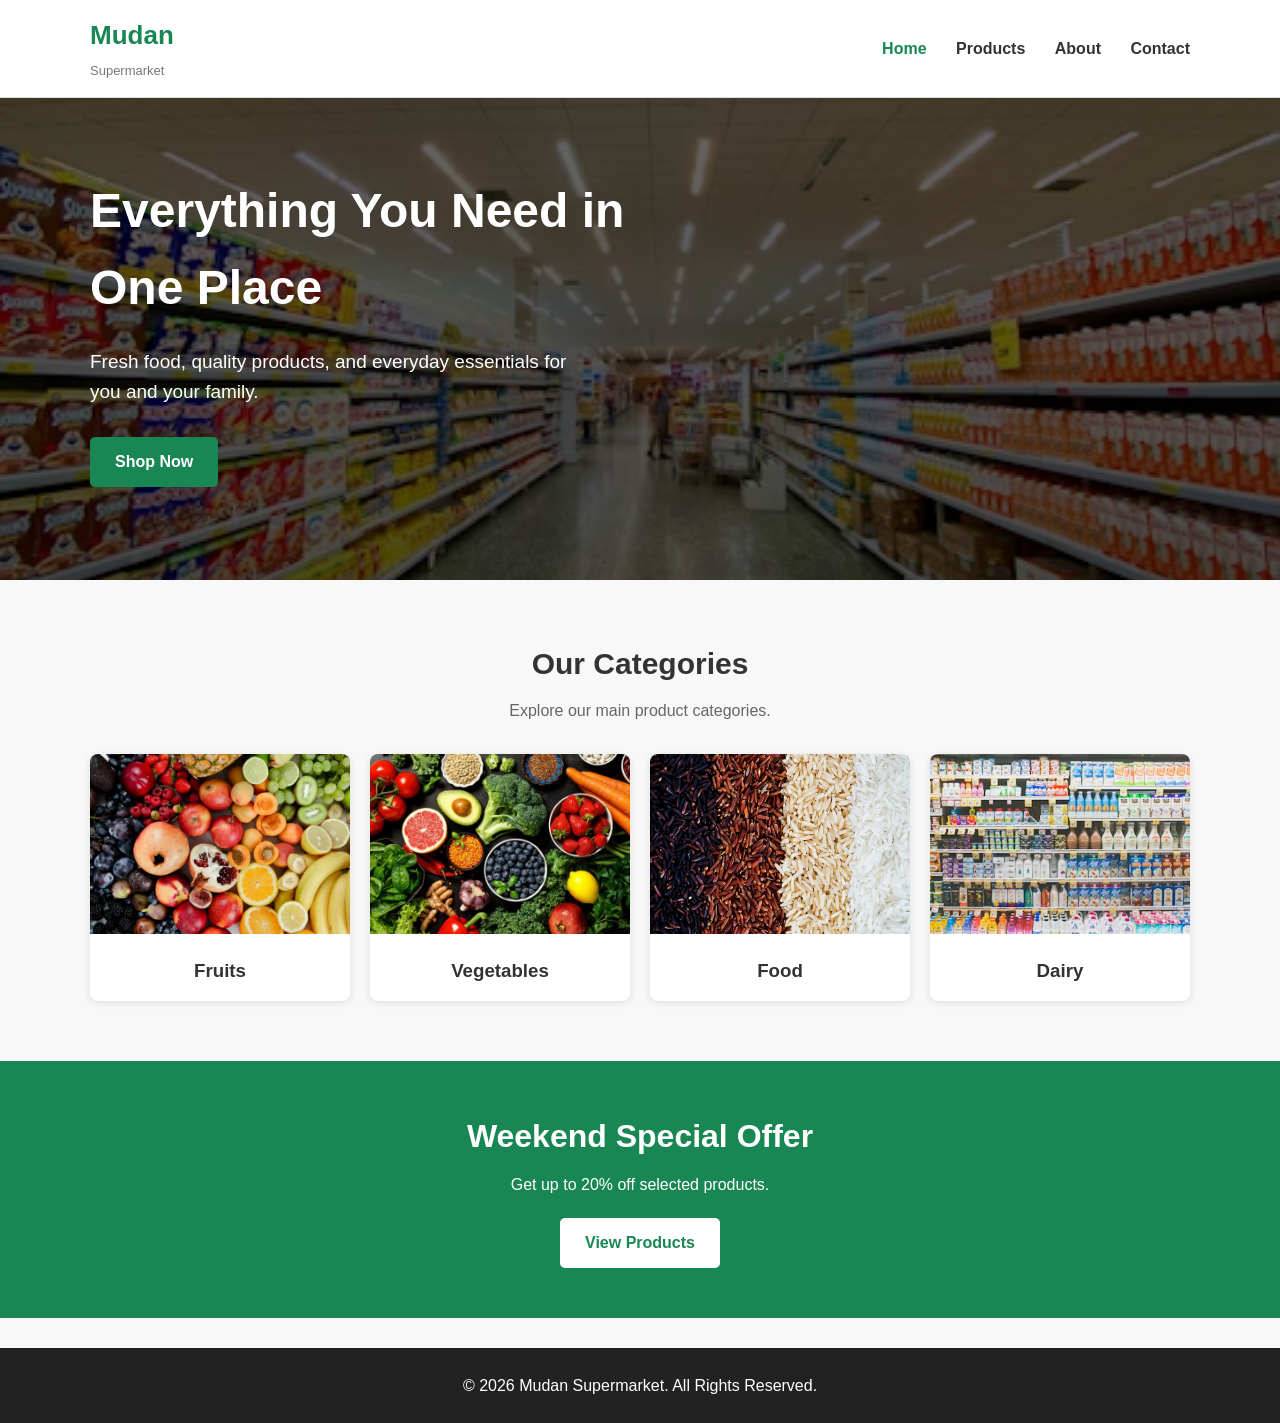
==== index.html @ 9999d966 "first commit" ====
<!DOCTYPE html>
<html lang="en">
<head>
    <meta charset="UTF-8">
    <meta name="viewport" content="width=device-width, initial-scale=1.0">
    <title>Mudan Supermarket - Home</title>
    <link rel="stylesheet" href="Stylesheet.css">
</head>

<body>

    <header>
        <div class="container">
            <div class="logo">
                <h2>Mudan</h2>
                <span>Supermarket</span>
            </div>

            <nav>
                <a href="index.html" class="active">Home</a>
                <a href="products.html">Products</a>
                <a href="about.html">About</a>
                <a href="contact.html">Contact</a>
            </nav>
        </div>
    </header>

    <main>

        <section class="hero">
            <div class="hero-content">
                <h1>Everything You Need in One Place</h1>
                <p>
                    Fresh food, quality products, and everyday essentials
                    for you and your family.
                </p>
                <a href="products.html" class="btn">Shop Now</a>
            </div>
        </section>

        <section class="categories container">
            <h2>Our Categories</h2>
            <p>Explore our main product categories.</p>

            <div class="category-grid">

                <div class="category-card">
                    <img src="Web-images/freshfruit.webp" alt="Fresh fruits">
                    <h3>Fruits</h3>
                </div>

                <div class="category-card">
                    <img src="Web-images/freshvegatable.webp" alt="Fresh vegetables">
                    <h3>Vegetables</h3>
                </div>

                <div class="category-card">
                    <img src="Web-images/rice.avif" alt="Rice">
                    <h3>Food</h3>
                </div>

                <div class="category-card">
                    <img src="Web-images/Dairy.avif" alt="Milk">
                    <h3>Dairy</h3>
                </div>

            </div>
        </section>

        <section class="offer">
            <div class="container">
                <h2>Weekend Special Offer</h2>
                <p>Get up to 20% off selected products.</p>
                <a href="products.html" class="btn">View Products</a>
            </div>
        </section>

    </main>

    <footer>
        <p>&copy; 2026 Mudan Supermarket. All Rights Reserved.</p>
    </footer>

</body>
</html>
---- Stylesheet.css ----
/* =========================
   General Styles
========================= */

* {
    margin: 0;
    padding: 0;
    box-sizing: border-box;
}

body {
    font-family: Arial, sans-serif;
    line-height: 1.6;
    color: #333;
    background-color: #f8f8f8;
    padding-top: 80px;
}

.container {
    width: 90%;
    max-width: 1100px;
    margin: auto;
}

a {
    text-decoration: none;
}


/* =========================
   Header
========================= */

header {
    background-color: #ffffff;
    border-bottom: 1px solid #ddd;
    padding: 15px 0;
    position: fixed;
    top: 0;
    left: 0;
    width: 100%;
    z-index: 1000;
}

header .container {
    display: flex;
    
    justify-content: space-between;
    align-items: center;
}

.logo h2 {
    color: #198754;
    font-size: 26px;
}

.logo span {
    font-size: 13px;
    color: #777;
}

nav a {
    color: #333;
    margin-left: 25px;
    font-weight: bold;
}

nav a:hover,
nav a.active {
    color: #198754;
}


/* =========================
   Hero
========================= */

.hero {
    min-height: 500px;
    background-image:linear-gradient(rgba(0,0,0,0.6), rgba(0,0,0,0.7)), url("Web-images/hero-backgroud.avif");
    background-size: cover;
    background-position: center;
    display: flex;
    align-items: center;
}

.hero-content {
    width: 90%;
    max-width: 1100px;
    margin: auto;
}

.hero-content h1 {
    max-width: 550px;
    font-size: 48px;
    color: white;
    margin-bottom: 20px;
}

.hero-content p {
    max-width: 500px;
    font-size: 19px;
    color: white;
    margin-bottom: 30px;
}

.btn {
    display: inline-block;
    background-color: #198754;
    color: white;
    padding: 12px 25px;
    border-radius: 5px;
    font-weight: bold;
}

.btn:hover {
    background-color: #146c43;
}


/* =========================
   Categories
========================= */

.categories {
    padding: 60px 0;
    text-align: center;
}

.categories > h2,
.values h2 {
    font-size: 30px;
    margin-bottom: 10px;
}

.categories > p {
    margin-bottom: 30px;
    color: #666;
}

.category-grid {
    display: grid;
    grid-template-columns: repeat(4, 1fr);
    gap: 20px;
}

.category-card {
    background-color: white;
    border-radius: 8px;
    overflow: hidden;
    box-shadow: 0 2px 8px rgba(0, 0, 0, 0.1);
}

.category-card img {
    width: 100%;
    height: 180px;
    object-fit: cover;
}

.category-card h3 {
    padding: 15px;
}


/* =========================
   Offer
========================= */

.offer {
    background-color: #198754;
    color: white;
    text-align: center;
    padding: 50px 0;
}

.offer h2 {
    font-size: 32px;
    margin-bottom: 10px;
}

.offer p {
    margin-bottom: 20px;
}

.offer .btn {
    background-color: white;
    color: #198754;
}


/* =========================
   Page Title
========================= */

.page-title {
    background-color: #198754;
    color: white;
    text-align: center;
    padding: 60px 20px;
}

.page-title h1 {
    font-size: 40px;
    margin-bottom: 10px;
}


/* =========================
   Products
========================= */

.products {
    padding: 60px 0;
}

.product-grid {
    display: grid;
    grid-template-columns: repeat(4, 1fr);
    gap: 25px;
}

.product-card {
    background-color: white;
    padding-bottom: 20px;
    text-align: center;
    border-radius: 8px;
    overflow: hidden;
    box-shadow: 0 2px 8px rgba(0, 0, 0, 0.1);
}

.product-card img {
    width: 100%;
    height: 220px;
    object-fit: cover;
}

.product-card h3 {
    margin-top: 15px;
}

.product-card p {
    color: #666;
    padding: 5px 15px;
}

.product-card h4 {
    color: #198754;
    font-size: 20px;
    margin: 10px;
}

.product-card button,
.contact-form button {
    background-color: #198754;
    color: white;
    border: none;
    padding: 10px 20px;
    border-radius: 5px;
    cursor: pointer;
}

.product-card button:hover,
.contact-form button:hover {
    background-color: #146c43;
}


/* =========================
   About
========================= */

.about {
    padding: 60px 0;
    display: grid;
    grid-template-columns: 2fr 1fr;
    gap: 40px;
}

.about h2,
.mission h2 {
    color: #198754;
    margin-bottom: 15px;
}

.about p {
    margin-bottom: 15px;
}

.mission {
    background-color: white;
    padding: 25px;
    border-left: 5px solid #198754;
    box-shadow: 0 2px 8px rgba(0, 0, 0, 0.1);
}

.values {
    background-color: white;
    padding: 60px 0;
    text-align: center;
}

.value-grid {
    display: grid;
    grid-template-columns: repeat(3, 1fr);
    gap: 25px;
    margin-top: 30px;
}

.value-grid div {
    padding: 25px;
    border: 1px solid #ddd;
    border-radius: 8px;
}

.value-grid h3 {
    color: #198754;
    margin-bottom: 10px;
}


/* =========================
   Contact
========================= */

.contact {
    padding: 60px 0;
    display: grid;
    grid-template-columns: 1fr 1fr;
    gap: 50px;
}

.contact-info h2,
.contact-form h2 {
    color: #198754;
    margin-bottom: 20px;
}

.contact-info p {
    margin-bottom: 20px;
}

form {
    display: flex;
    flex-direction: column;
}

form label {
    margin-bottom: 5px;
    font-weight: bold;
}

form input,
form textarea {
    padding: 12px;
    margin-bottom: 20px;
    border: 1px solid #ccc;
    border-radius: 5px;
    font-family: inherit;
}

form button {
    font-size: 16px;
}


/* =========================
   Footer
========================= */

footer {
    background-color: #222;
    color: white;
    text-align: center;
    padding: 25px;
    margin-top: 30px;
}


/* =========================
   Responsive Design
========================= */

@media (max-width: 768px) {

    header .container {
        flex-direction: column;
        gap: 15px;
    }

    nav a {
        margin: 0 7px;
    }

    .hero-content h1 {
        font-size: 36px;
    }

    .category-grid {
        grid-template-columns: repeat(2, 1fr);
    }

    .product-grid {
        grid-template-columns: repeat(2, 1fr);
    }

    .about,
    .contact {
        grid-template-columns: 1fr;
    }

    .value-grid {
        grid-template-columns: 1fr;
    }
}


@media (max-width: 500px) {

    .category-grid,
    .product-grid {
        grid-template-columns: 1fr;
    }

    .hero {
        min-height: 400px;
    }

    .hero-content h1 {
        font-size: 30px;
    }
}


.products {
    padding: 60px 0;
}

.product-section {
    padding: 60px 0;
}

.product-section h2 {
    text-align: center;
    color: #198754;
    font-size: 30px;
    margin-bottom: 30px;
}

.product-grid {
    display: grid;
    grid-template-columns: repeat(4, 1fr);
    gap: 25px;
}
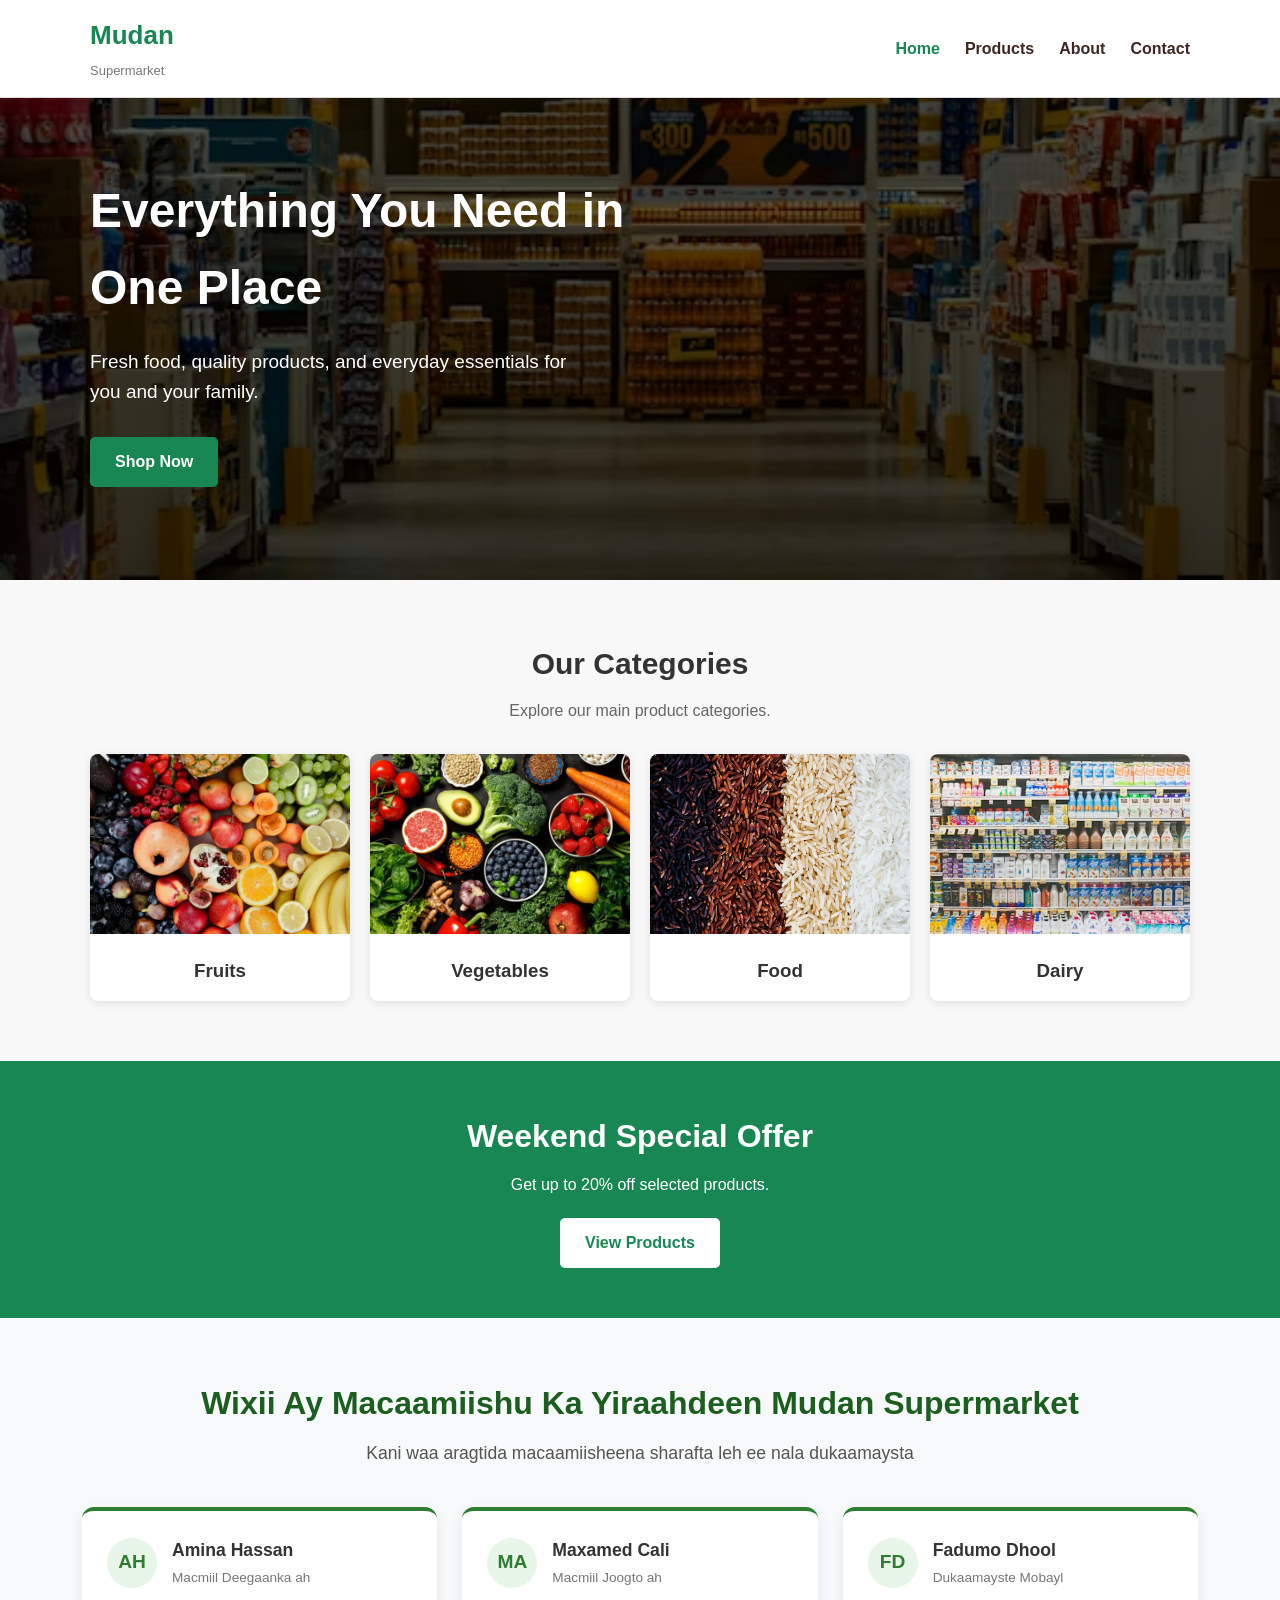
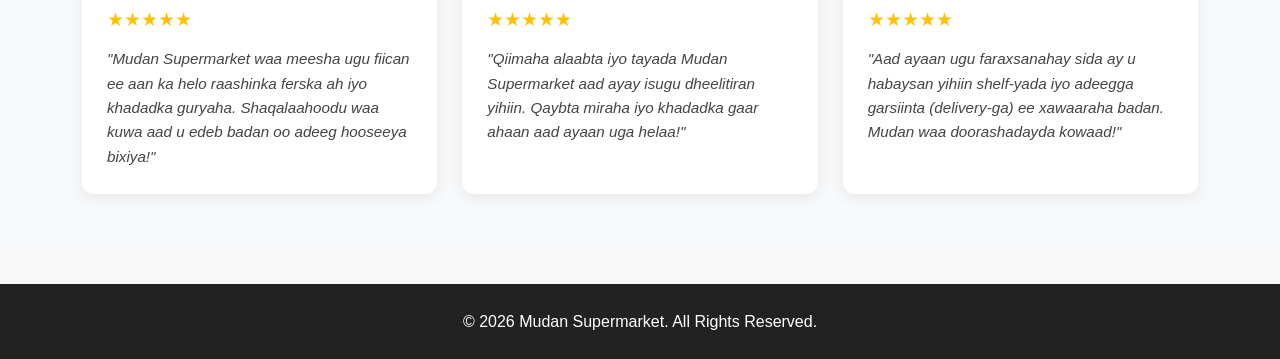
==== commit e23b431d: "Edited website" ====
--- a/index.html
+++ b/index.html
@@ -9,21 +9,28 @@
 
 <body>
 
-    <header>
-        <div class="container">
-            <div class="logo">
-                <h2>Mudan</h2>
-                <span>Supermarket</span>
-            </div>
+<header>
+    <div class="container nav-container">
 
-            <nav>
-                <a href="index.html" class="active">Home</a>
-                <a href="products.html">Products</a>
-                <a href="about.html">About</a>
-                <a href="contact.html">Contact</a>
-            </nav>
+        <div class="logo">
+            <h2>Mudan</h2>
+            <span>Supermarket</span>
         </div>
-    </header>
+
+        <!-- Hamburger Button -->
+        <button class="menu-toggle" id="menuToggle">
+            ☰
+        </button>
+
+        <nav id="navMenu">
+            <a href="index.html" class="active">Home</a>
+            <a href="products.html">Products</a>
+            <a href="about.html">About</a>
+            <a href="contact.html">Contact</a>
+        </nav>
+
+    </div>
+</header>
 
     <main>
 
@@ -77,9 +84,81 @@
 
     </main>
 
+
+<!-- Testimonials Section -->
+<section class="testimonials-section">
+  <div class="container">
+    <h2 class="section-title">Wixii Ay Macaamiishu Ka Yiraahdeen Mudan Supermarket</h2>
+    <p class="section-subtitle">Kani waa aragtida macaamiisheena sharafta leh ee nala dukaamaysta</p>
+
+    <div class="testimonials-grid">
+      
+      <!-- Testimonial Card 1 -->
+      <div class="testimonial-card">
+        <div class="user-info">
+          <div class="user-avatar">AH</div>
+          <div>
+            <h3 class="user-name">Amina Hassan</h3>
+            <span class="user-role">Macmiil Deegaanka ah</span>
+          </div>
+        </div>
+        <div class="rating">★★★★★</div>
+        <p class="testimonial-text">
+          "Mudan Supermarket waa meesha ugu fiican ee aan ka helo raashinka ferska ah iyo khadadka guryaha. Shaqalaahoodu waa kuwa aad u edeb badan oo adeeg hooseeya bixiya!"
+        </p>
+      </div>
+
+      <!-- Testimonial Card 2 -->
+      <div class="testimonial-card">
+        <div class="user-info">
+          <div class="user-avatar">MA</div>
+          <div>
+            <h3 class="user-name">Maxamed Cali</h3>
+            <span class="user-role">Macmiil Joogto ah</span>
+          </div>
+        </div>
+        <div class="rating">★★★★★</div>
+        <p class="testimonial-text">
+          "Qiimaha alaabta iyo tayada Mudan Supermarket aad ayay isugu dheelitiran yihiin. Qaybta miraha iyo khadadka gaar ahaan aad ayaan uga helaa!"
+        </p>
+      </div>
+
+      <!-- Testimonial Card 3 -->
+      <div class="testimonial-card">
+        <div class="user-info">
+          <div class="user-avatar">FD</div>
+          <div>
+            <h3 class="user-name">Fadumo Dhool</h3>
+            <span class="user-role">Dukaamayste Mobayl</span>
+          </div>
+        </div>
+        <div class="rating">★★★★★</div>
+        <p class="testimonial-text">
+          "Aad ayaan ugu faraxsanahay sida ay u habaysan yihiin shelf-yada iyo adeegga garsiinta (delivery-ga) ee xawaaraha badan. Mudan waa doorashadayda kowaad!"
+        </p>
+      </div>
+
+    </div>
+  </div>
+</section>
+
+
+
+
     <footer>
         <p>&copy; 2026 Mudan Supermarket. All Rights Reserved.</p>
     </footer>
+<script>
+    const menuToggle =
+        document.getElementById("menuToggle");
+
+    const navMenu =
+        document.getElementById("navMenu");
+
+    menuToggle.addEventListener("click", function () {
+        navMenu.classList.toggle("show");
+    });
+</script>
 
 </body>
 </html>
--- a/Stylesheet.css
+++ b/Stylesheet.css
@@ -31,10 +31,15 @@
    Header
 ========================= */
 
+/* =========================
+   HEADER / NAVIGATION
+========================= */
+
 header {
-    background-color: #ffffff;
+    background-color: #fff;
     border-bottom: 1px solid #ddd;
     padding: 15px 0;
+
     position: fixed;
     top: 0;
     left: 0;
@@ -42,9 +47,8 @@
     z-index: 1000;
 }
 
-header .container {
+.nav-container {
     display: flex;
-    
     justify-content: space-between;
     align-items: center;
 }
@@ -59,8 +63,13 @@
     color: #777;
 }
 
+nav {
+    display: flex;
+    align-items: center;
+}
+
 nav a {
-    color: #333;
+    color: #3e2723;
     margin-left: 25px;
     font-weight: bold;
 }
@@ -70,6 +79,15 @@
     color: #198754;
 }
 
+/* Hamburger button */
+.menu-toggle {
+    display: none;
+    background: none;
+    border: none;
+    font-size: 30px;
+    color: #6f4e37;
+    cursor: pointer;
+}
 
 /* =========================
    Hero
@@ -77,7 +95,7 @@
 
 .hero {
     min-height: 500px;
-    background-image:linear-gradient(rgba(0,0,0,0.6), rgba(0,0,0,0.7)), url("Web-images/hero-backgroud.avif");
+    background-image:linear-gradient(rgba(0,0,0,0.6), rgba(0,0,0,0.7)), url("Web-images/aheros.avif");
     background-size: cover;
     background-position: center;
     display: flex;
@@ -411,6 +429,58 @@
     .value-grid {
         grid-template-columns: 1fr;
     }
+
+    @media (max-width: 768px) {
+
+    .nav-container {
+        position: relative;
+    }
+
+    .menu-toggle {
+        display: block;
+    }
+
+    nav {
+        display: none;
+        position: absolute;
+        top: 65px;
+        left: 0;
+        width: 100%;
+        background-color: white;
+        flex-direction: column;
+        padding: 15px 0;
+        box-shadow: 0 3px 8px rgba(0, 0, 0, 0.1);
+    }
+
+    nav.show {
+        display: flex;
+    }
+
+    nav a {
+        margin: 10px 0;
+    }
+
+    .hero-content h1 {
+        font-size: 38px;
+    }
+
+    .feature-grid {
+        grid-template-columns: repeat(2, 1fr);
+    }
+
+    .product-grid {
+        grid-template-columns: repeat(2, 1fr);
+    }
+
+    .about-grid,
+    .contact-grid {
+        grid-template-columns: 1fr;
+    }
+
+    .value-grid {
+        grid-template-columns: 1fr;
+    }
+}
 }
 
 
@@ -430,7 +500,7 @@
     }
 }
 
-
+/* products card */
 .products {
     padding: 60px 0;
 }
@@ -450,4 +520,104 @@
     display: grid;
     grid-template-columns: repeat(4, 1fr);
     gap: 25px;
+}
+/* Testimonials Section */
+/* ===================================================
+   MUDAN SUPERMARKET - TESTIMONIALS SECTION CSS
+   =================================================== */
+
+.testimonials-section {
+  background-color: #f8f9fa;
+  padding: 60px 20px;
+  font-family: Arial, sans-serif;
+}
+
+.testimonials-section .container {
+  max-width: 1200px;
+  margin: 0 auto;
+}
+
+.section-title {
+  text-align: center;
+  color: #1b5e20; /* Midabka Cagaarka Mudan Supermarket */
+  font-size: 2rem;
+  margin-bottom: 10px;
+}
+
+.section-subtitle {
+  text-align: center;
+  color: #555;
+  margin-bottom: 40px;
+  font-size: 1.1rem;
+}
+
+/* Flex Layout - Kani waa koodka ka dhigaya Responsive iyadoon Media Query loo baahnayn */
+.testimonials-grid {
+  display: flex;
+  flex-wrap: wrap; /* Wuxuu otomaatig u hoos dhigayaa kaararka marka spasku yaraado */
+  gap: 25px;
+  justify-content: center;
+}
+
+/* Card Styling */
+.testimonial-card {
+  background: #ffffff;
+  border-radius: 12px;
+  padding: 25px;
+  /* flex: grow shrink basis; - 300px waa cabbirka ugu yar ee mobaylka */
+  flex: 1 1 300px; 
+  max-width: 360px;
+  box-shadow: 0 4px 15px rgba(0, 0, 0, 0.08);
+  border-top: 4px solid #2e7d32;
+  transition: transform 0.3s ease, box-shadow 0.3s ease;
+}
+
+.testimonial-card:hover {
+  transform: translateY(-5px);
+  box-shadow: 0 8px 25px rgba(0, 0, 0, 0.12);
+}
+
+/* User Profile Elements */
+.user-info {
+  display: flex;
+  align-items: center;
+  gap: 15px;
+  margin-bottom: 15px;
+}
+
+.user-avatar {
+  width: 50px;
+  height: 50px;
+  border-radius: 50%;
+  background-color: #e8f5e9;
+  color: #2e7d32;
+  font-weight: bold;
+  font-size: 1.2rem;
+  display: flex;
+  align-items: center;
+  justify-content: center;
+}
+
+.user-name {
+  font-size: 1.1rem;
+  color: #333;
+  margin: 0;
+}
+
+.user-role {
+  font-size: 0.85rem;
+  color: #777;
+}
+
+.rating {
+  color: #ffc107;
+  font-size: 1.2rem;
+  margin-bottom: 12px;
+}
+
+.testimonial-text {
+  color: #444;
+  line-height: 1.6;
+  font-style: italic;
+  font-size: 0.95rem;
 }
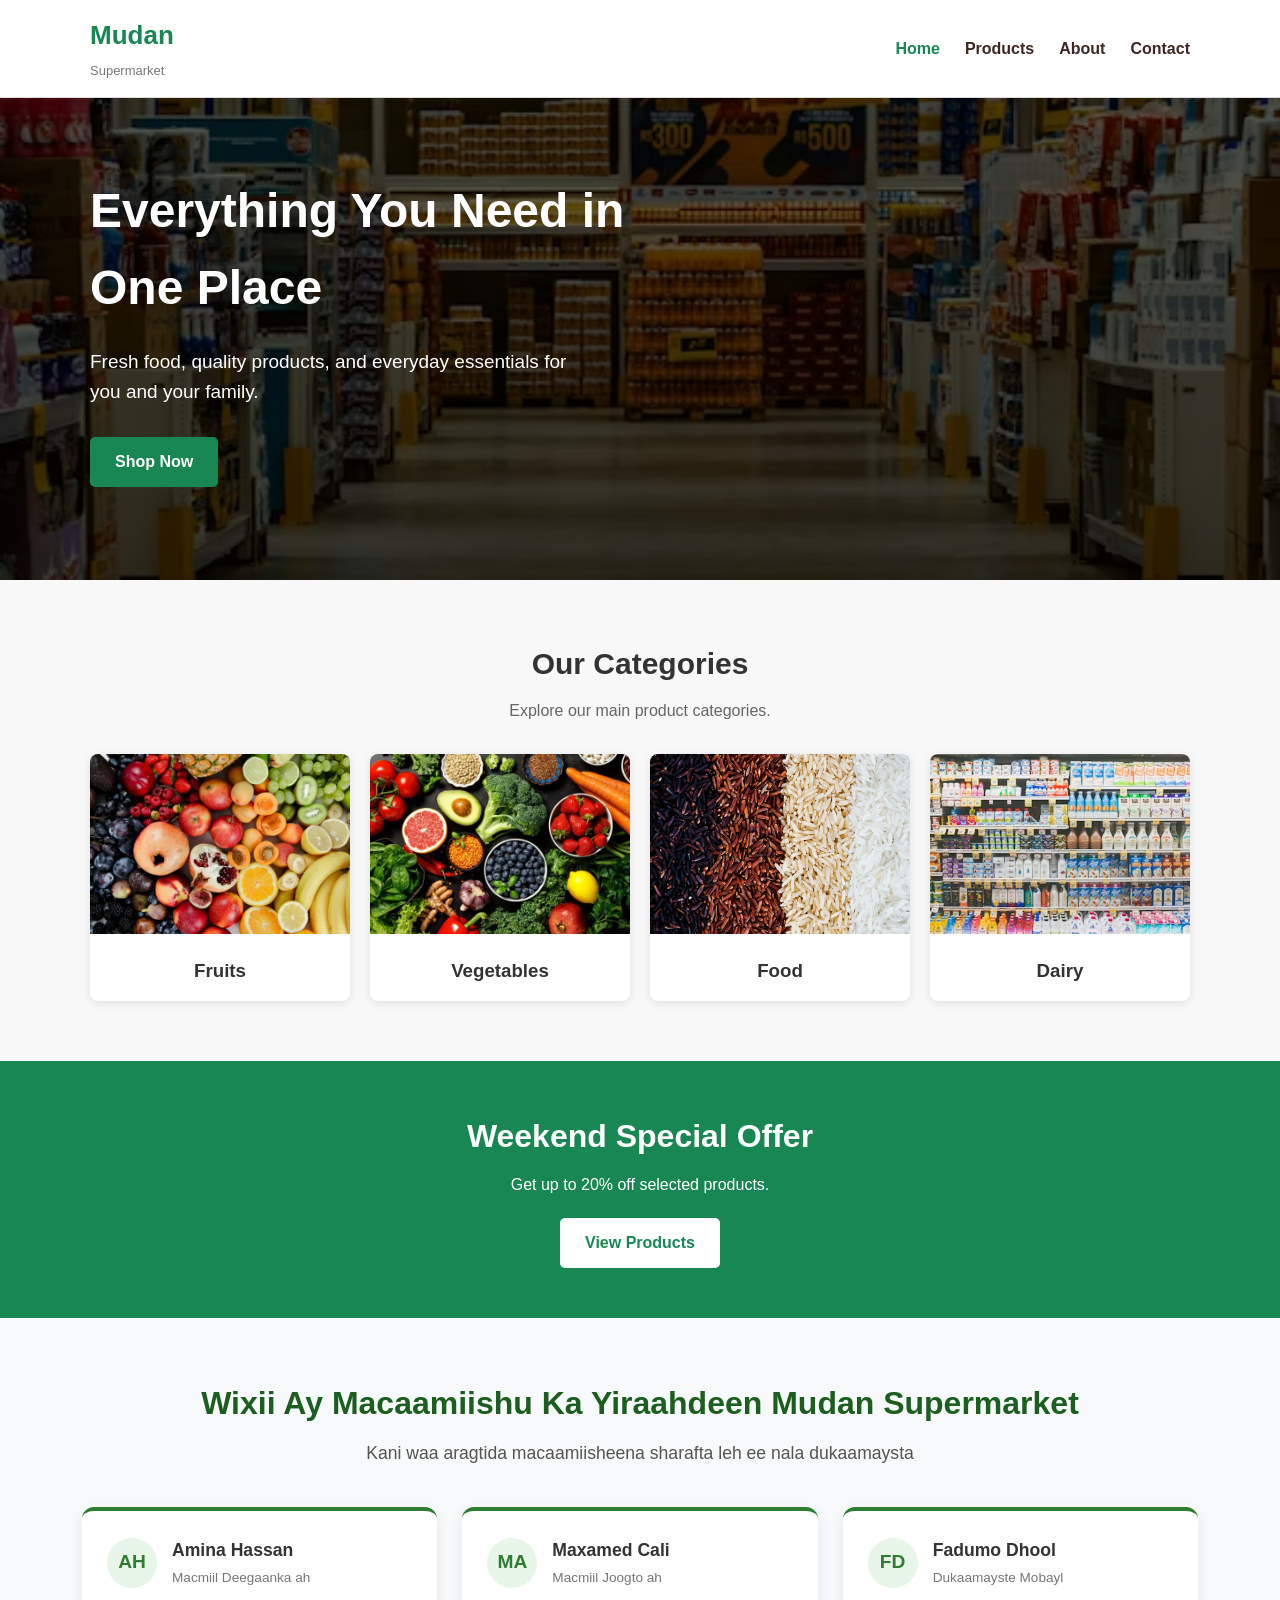
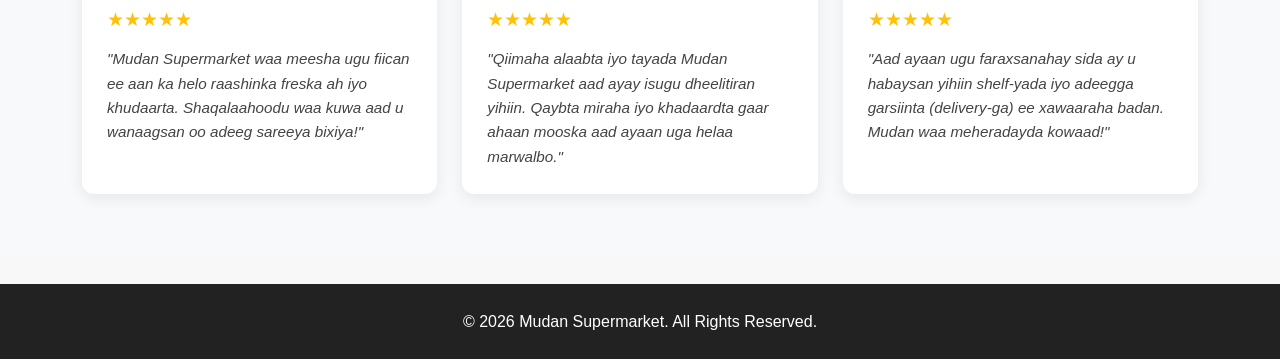
==== commit 51169b80: "Edited files" ====
--- a/index.html
+++ b/index.html
@@ -104,7 +104,7 @@
         </div>
         <div class="rating">★★★★★</div>
         <p class="testimonial-text">
-          "Mudan Supermarket waa meesha ugu fiican ee aan ka helo raashinka ferska ah iyo khadadka guryaha. Shaqalaahoodu waa kuwa aad u edeb badan oo adeeg hooseeya bixiya!"
+          "Mudan Supermarket waa meesha ugu fiican ee aan ka helo raashinka freska ah iyo khudaarta. Shaqalaahoodu waa kuwa aad u wanaagsan oo adeeg sareeya bixiya!"
         </p>
       </div>
 
@@ -119,7 +119,7 @@
         </div>
         <div class="rating">★★★★★</div>
         <p class="testimonial-text">
-          "Qiimaha alaabta iyo tayada Mudan Supermarket aad ayay isugu dheelitiran yihiin. Qaybta miraha iyo khadadka gaar ahaan aad ayaan uga helaa!"
+          "Qiimaha alaabta iyo tayada Mudan Supermarket aad ayay isugu dheelitiran yihiin. Qaybta miraha iyo khadaardta gaar ahaan mooska aad ayaan uga helaa marwalbo."
         </p>
       </div>
 
@@ -134,7 +134,7 @@
         </div>
         <div class="rating">★★★★★</div>
         <p class="testimonial-text">
-          "Aad ayaan ugu faraxsanahay sida ay u habaysan yihiin shelf-yada iyo adeegga garsiinta (delivery-ga) ee xawaaraha badan. Mudan waa doorashadayda kowaad!"
+          "Aad ayaan ugu faraxsanahay sida ay u habaysan yihiin shelf-yada iyo adeegga garsiinta (delivery-ga) ee xawaaraha badan. Mudan waa meheradayda kowaad!"
         </p>
       </div>
 
